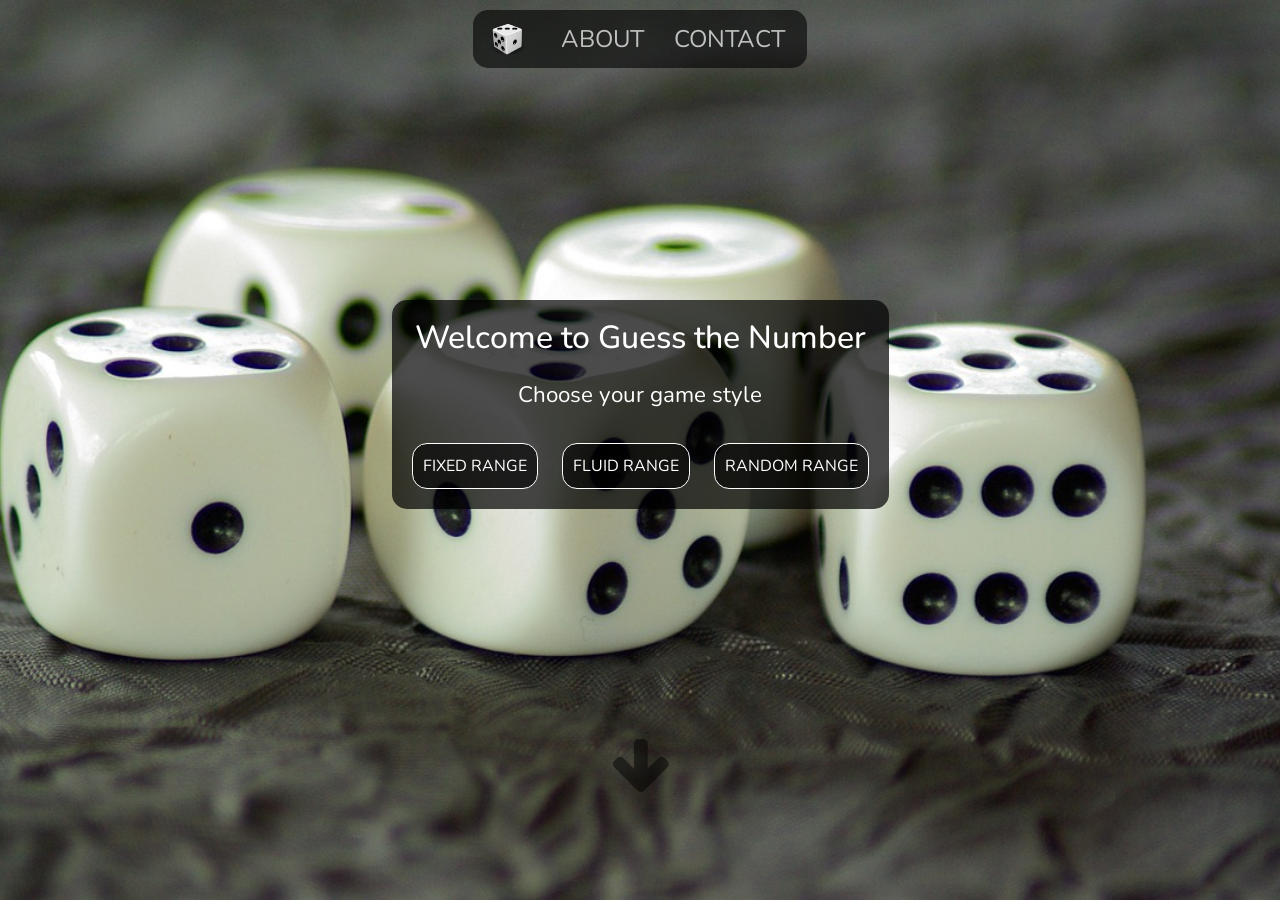
==== index.html @ 08b7dff5 "updates" ====
<!DOCTYPE html>
<html lang="en">
  <head>
    <meta charset='utf-8'>
    <meta name="viewport" content="width=device-width, initial-scale=1, shrink-to-fit=no">
    <meta http-equiv="x-ua-compatible" content="ie=edge">
    <meta name="author" content="Håkan K Arnoldson">
    <!--
    LinkedIn https://www.linkedin.com/in/arnoldson
    GitHub https://github.com/hkarn/
    This is an assignment for the first course in javascript at my front-end developer program.
    I remade the program at the end of the course, about half a semester into the program to show some new skills.
    -->

    <title>The Number Guessing Game</title>

    <link rel="stylesheet" href="plugins/bootstrap-4.0.0-alpha.5-dist/css/bootstrap.min.css">
    <link rel="stylesheet" href="plugins/font-awesome-4.7.0/css/font-awesome.min.css">
    <!-- <link rel="stylesheet" href="plugins//tether-1.3.3/css/tether.min.css"> -->
    <link rel="stylesheet" href="css/main.css">
  </head>
  <body>
    <script src="plugins/jquery-3.1.1/js/jquery-3.1.1.min.js"></script>
    <script src="plugins/tether-1.3.3/js/tether.min.js"></script>
    <script src="plugins/bootstrap-4.0.0-alpha.5-dist/js/bootstrap.min.js"></script>
    <script src="js/main.js"></script>
    <script src="js/guess.js"></script>


    <section id="cover-section" class="text-center">
      <div class="text-center">
        <nav class="navbar navbar-dark">
          <button class="navbar-toggler hidden-md-up" type="button" data-toggle="collapse" data-target="#navbarResponsive" aria-controls="navbarResponsive" aria-expanded="false" aria-label="Toggle navigation"></button>
          <div class="collapse navbar-toggleable-sm" id="navbarResponsive">
            <figure class="navbar-brand">
              <img src="img/pixabayCC0/dice-1294902.svg" alt="Logo">
            </figure>
            <ul class="nav navbar-nav">
              <li class="nav-item" id="navbar-results">
                <a class="nav-link" id="nav-result" href="#results-section">Results</a>
              </li>
              <li class="nav-item">
                <a class="nav-link wake-content" href="#about-section">About</a>
              </li>
              <li class="nav-item">
                <a class="nav-link wake-content" href="#main-footer">Contact</a>
              </li>
            </ul>

          </div>

        </nav>
      </div>
      <div class="cover-separator"></div>
      <div id="game-wrapper" class="text-center">
        <h1>Welcome to Guess the Number</h1>
        <p>Choose your game style</p>
        <button>Fixed range</button>
        <button>Fluid range</button>
        <button>Random range</button>
      </div>
      <div class="cover-separator"></div>
      <div class="text-center">
        <a href="#about-section" class="wake-content">
          <i class="fa fa-arrow-down fa-4x" id="cover-arrow-down" aria-hidden="true"></i>
        </a>
      </div>
    </section>
    <section id="results-section">
      <h1>Results</h1>
      <p>
        Lorem ipsum dolor sit amet, consectetur adipiscing elit. Phasellus nec magna vel erat posuere vehicula. Integer metus tellus, venenatis non nunc id, rutrum finibus tortor. Phasellus sagittis neque quis sapien vehicula consequat. Praesent consequat non massa sit amet ornare. Nulla scelerisque rutrum sodales. Morbi porttitor tincidunt dui et lacinia. In id urna ac magna eleifend maximus eu a elit.

Pellentesque habitant morbi tristique senectus et netus et malesuada fames ac turpis egestas. Donec metus lectus, iaculis in orci ut, malesuada dapibus nulla. Nullam gravida diam ipsum, a convallis nunc vestibulum quis. Duis at accumsan ante, sit amet sodales elit. Cum sociis natoque penatibus et magnis dis parturient montes, nascetur ridiculus mus. Sed ut lorem mi. Fusce ut augue sodales, commodo ex in, vulputate ipsum. In hac habitasse platea dictumst. Proin convallis sodales mauris ut elementum. Praesent in posuere purus. Maecenas vitae arcu eu velit condimentum finibus. Proin maximus, justo eget pellentesque aliquam, magna risus sollicitudin sem, quis maximus magna erat ut velit. Vivamus ut lacinia sapien.
      </p>
    </section>
    <section id="about-section">
      <h1>About</h1>
      <p>
        Lorem ipsum dolor sit amet, consectetur adipiscing elit. Phasellus nec magna vel erat posuere vehicula. Integer metus tellus, venenatis non nunc id, rutrum finibus tortor. Phasellus sagittis neque quis sapien vehicula consequat. Praesent consequat non massa sit amet ornare. Nulla scelerisque rutrum sodales. Morbi porttitor tincidunt dui et lacinia. In id urna ac magna eleifend maximus eu a elit.

Pellentesque habitant morbi tristique senectus et netus et malesuada fames ac turpis egestas. Donec metus lectus, iaculis in orci ut, malesuada dapibus nulla. Nullam gravida diam ipsum, a convallis nunc vestibulum quis. Duis at accumsan ante, sit amet sodales elit. Cum sociis natoque penatibus et magnis dis parturient montes, nascetur ridiculus mus. Sed ut lorem mi. Fusce ut augue sodales, commodo ex in, vulputate ipsum. In hac habitasse platea dictumst. Proin convallis sodales mauris ut elementum. Praesent in posuere purus. Maecenas vitae arcu eu velit condimentum finibus. Proin maximus, justo eget pellentesque aliquam, magna risus sollicitudin sem, quis maximus magna erat ut velit. Vivamus ut lacinia sapien.
      </p>
    </section>
    <footer id="main-footer">
      <h1>Footer</h1>
    </footer>
  </body>
</html>
---- css/main.css ----
@import url('https://fonts.googleapis.com/css?family=Nunito');

html {
  height: 100%;
}

body {
  height: 100%;
  font-family: 'Nunito', sans-serif;
}

.text-center {
  text-align: center;
}

/** Background */
#cover-section {
  background: #696969 url("../img/pixabayCC0/of-1078412_1280.jpg") no-repeat 50% 40%;;
  background-size: cover;
  height: 100%;
  width: 100%;
  overflow-y: hidden;
  min-height: 420px;
}

/** Navbar */

.navbar {
  display: inline-block;
  background-color: rgba(0, 0, 0, 0.6);
  margin-top: 10px;
  padding: 9px 15px;
  white-space: nowrap;
  border-radius: 15px;
}

.navbar-brand {
  padding: 0;
  margin: 0 10px 0 0;

}

.navbar-brand img {
  width: auto;
  height: 36px;
  padding:2px;
  position: relative;
  top: 3px;
}

.navbar-nav {
  display: inline;

}

.navbar-dark .navbar-nav .nav-link {
  text-transform: uppercase;
  color: rgb(192,192,192);
  font-size: 24px;
  padding:2px;
  margin: 0 5px;
}

.navbar-dark .navbar-nav .nav-link:hover {
  color: rgb(255,255,255);
  transform: scale(1.3);
  transition: all .4s ease-in-out;

}

#cover-arrow-down {
  color: rgba(0,0,0,0.5);
}

#cover-arrow-down:hover {
  color: rgba(255,255,255,0.8);
  transform: scale(1.4);
  transition: all .4s ease-in-out;
}

/** Game */
.cover-separator {
  height: 25%;
}

.cover-separator:after {
    content: '.';
    visibility: hidden;
}

#game-wrapper {


}

#game-wrapper {
  display: inline-block;
  background-color: rgba(0,0,0,0.7);
  border-radius: 15px;
  padding: 10px;
}

#game-wrapper h1 {
  color: #fff;
  padding: 10px;
  font-size: 2em;

}

#game-wrapper p {
  color: #fff;
  padding: 5px;
  font-size: 1.4em;
}

#game-wrapper button {
  background-color: rgba(0,0,0,0.6);
  text-transform: uppercase;
  color: #fff;
  border: #fff solid 1px;
  border-radius: 15px;
  padding: 10px;
  margin: 10px;
}

#game-wrapper button:hover {
  background-color: #fff;
  color: #000;
  border: #000 solid 1px;
  transform: scale(1.2);
  transition: all .4s ease-in-out;
}

/** Hidden on load */
#nav-result {
  display: none;
  transform: translateY(-200%);
  -webkit-transform: translateY(-200%);
}

#results-section {
  display: none;
  color: #000;
  padding: 10px;
  transform: translateY(-500%);
  -webkit-transform: translateY(-500%);
}

#about-section {
  display: none;
  color: #000;
  padding: 10px;
  transform: translateY(-800%);
  -webkit-transform: translateY(-800%);
}

#main-footer {
  display: none;
  color: rgba(255,255,255,0.9);
  background-color: rgba(0,0,0,0.8);
  padding: 10px;
  transform: translateY(-2500%);
  -webkit-transform: translateY(-2500%);
}

/** Animations */
@keyframes slide-in {
    100% { transform: translateY(0%); }
}

@-webkit-keyframes slide-in {
    100% { -webkit-transform: translateY(0%); }
}
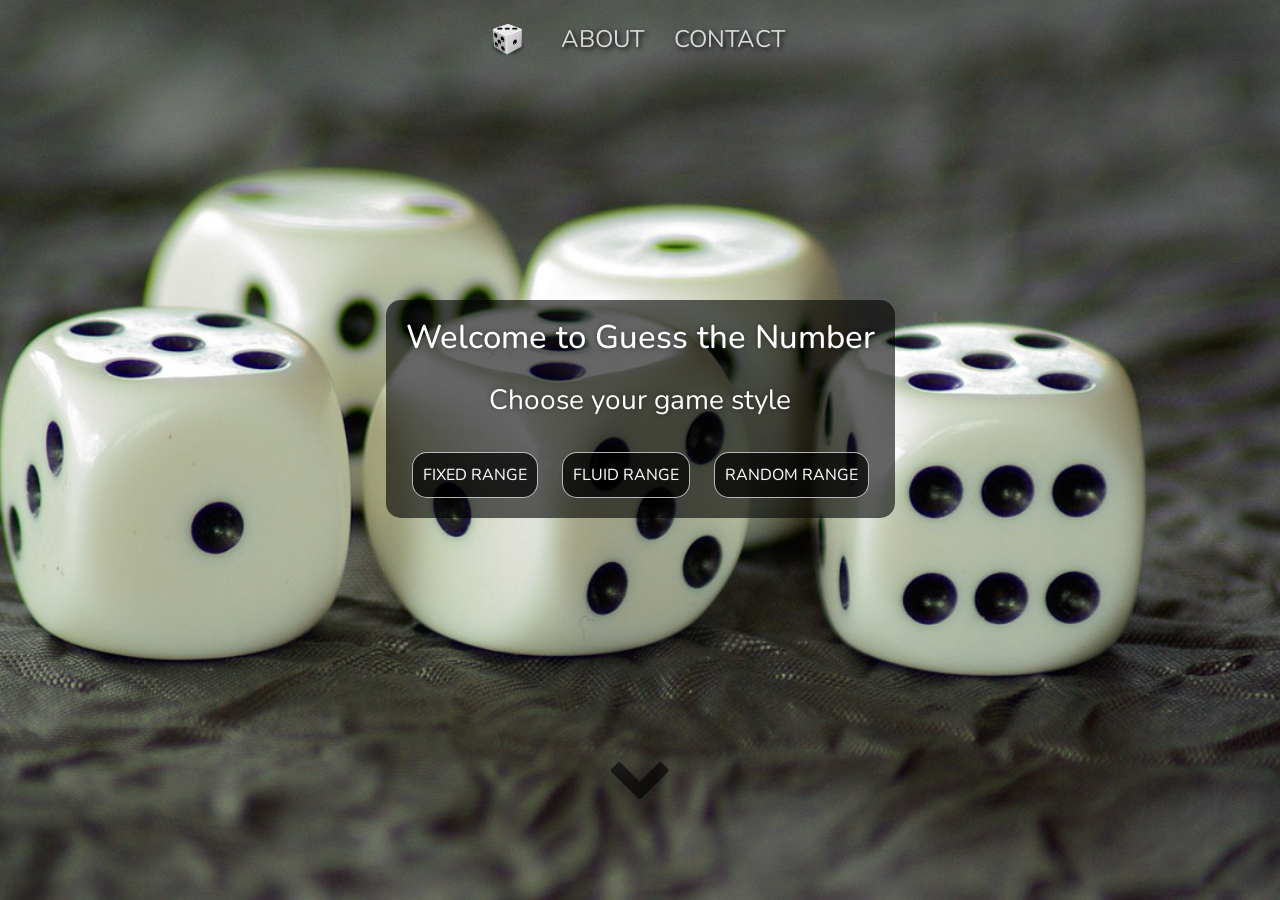
==== commit fb8233a2: "scroll-down" ====
--- a/index.html
+++ b/index.html
@@ -62,7 +62,7 @@
       <div class="cover-separator"></div>
       <div class="text-center">
         <a href="#about-section" class="wake-content">
-          <i class="fa fa-arrow-down fa-4x" id="cover-arrow-down" aria-hidden="true"></i>
+          <i class="fa fa-chevron-down fa-4x" id="cover-arrow-down" aria-hidden="true"></i>
         </a>
       </div>
     </section>
--- a/css/main.css
+++ b/css/main.css
@@ -7,6 +7,7 @@
 body {
   height: 100%;
   font-family: 'Nunito', sans-serif;
+
 }
 
 .text-center {
@@ -27,11 +28,12 @@
 
 .navbar {
   display: inline-block;
-  background-color: rgba(0, 0, 0, 0.6);
+  background-color: rgba(0, 0, 0, 0.0);
   margin-top: 10px;
   padding: 9px 15px;
   white-space: nowrap;
   border-radius: 15px;
+
 }
 
 .navbar-brand {
@@ -55,25 +57,26 @@
 
 .navbar-dark .navbar-nav .nav-link {
   text-transform: uppercase;
-  color: rgb(192,192,192);
+  color: rgb(215,215,215);
+  text-shadow: 2px 2px 5px rgba(0,0,0,0.9);
   font-size: 24px;
   padding:2px;
   margin: 0 5px;
 }
 
-.navbar-dark .navbar-nav .nav-link:hover {
+.navbar-dark .navbar-nav .nav-link:hover,
+#nav-result:hover {
   color: rgb(255,255,255);
   transform: scale(1.3);
   transition: all .4s ease-in-out;
-
 }
 
 #cover-arrow-down {
-  color: rgba(0,0,0,0.5);
+  color: rgba(0,0,0,0.6);
 }
 
 #cover-arrow-down:hover {
-  color: rgba(255,255,255,0.8);
+  color: rgba(255,255,255,0.6);
   transform: scale(1.4);
   transition: all .4s ease-in-out;
 }
@@ -95,47 +98,50 @@
 
 #game-wrapper {
   display: inline-block;
-  background-color: rgba(0,0,0,0.7);
+  background-color: rgba(0,0,0,0.6);
   border-radius: 15px;
   padding: 10px;
 }
 
 #game-wrapper h1 {
-  color: #fff;
+  color: rgb(255,255,255);
   padding: 10px;
-  font-size: 2em;
-
+  font-size: 2.05em;
+  text-shadow: 0px 0px 5px rgba(0,0,0,0.4);
 }
 
 #game-wrapper p {
-  color: #fff;
+  color: rgb(255,255,255);
   padding: 5px;
-  font-size: 1.4em;
+  font-size: 1.75em;
+  text-shadow: 0px 0px 5px rgba(0,0,0,0.4);
 }
 
 #game-wrapper button {
-  background-color: rgba(0,0,0,0.6);
+  background-color: rgba(0,0,0,0.7);
   text-transform: uppercase;
   color: #fff;
-  border: #fff solid 1px;
+  border: rgba(255,255,255,0.7) solid 1px;
   border-radius: 15px;
   padding: 10px;
   margin: 10px;
+  text-shadow: 0px 0px 2px rgba(255,255,255,0.1);
+  text-rendering: optimizeLegibility !important;
+  -webkit-font-smoothing: antialiased !important;
 }
 
 #game-wrapper button:hover {
-  background-color: #fff;
+  background-color: rgba(255,255,255,0.7);
   color: #000;
-  border: #000 solid 1px;
+  border: rgba(0,0,0,0.7) solid 1px;
   transform: scale(1.2);
+  text-shadow: 0px 0px 2px rgba(0,0,0,0.1);
   transition: all .4s ease-in-out;
 }
 
 /** Hidden on load */
 #nav-result {
   display: none;
-  transform: translateY(-200%);
-  -webkit-transform: translateY(-200%);
 }
 
 #results-section {
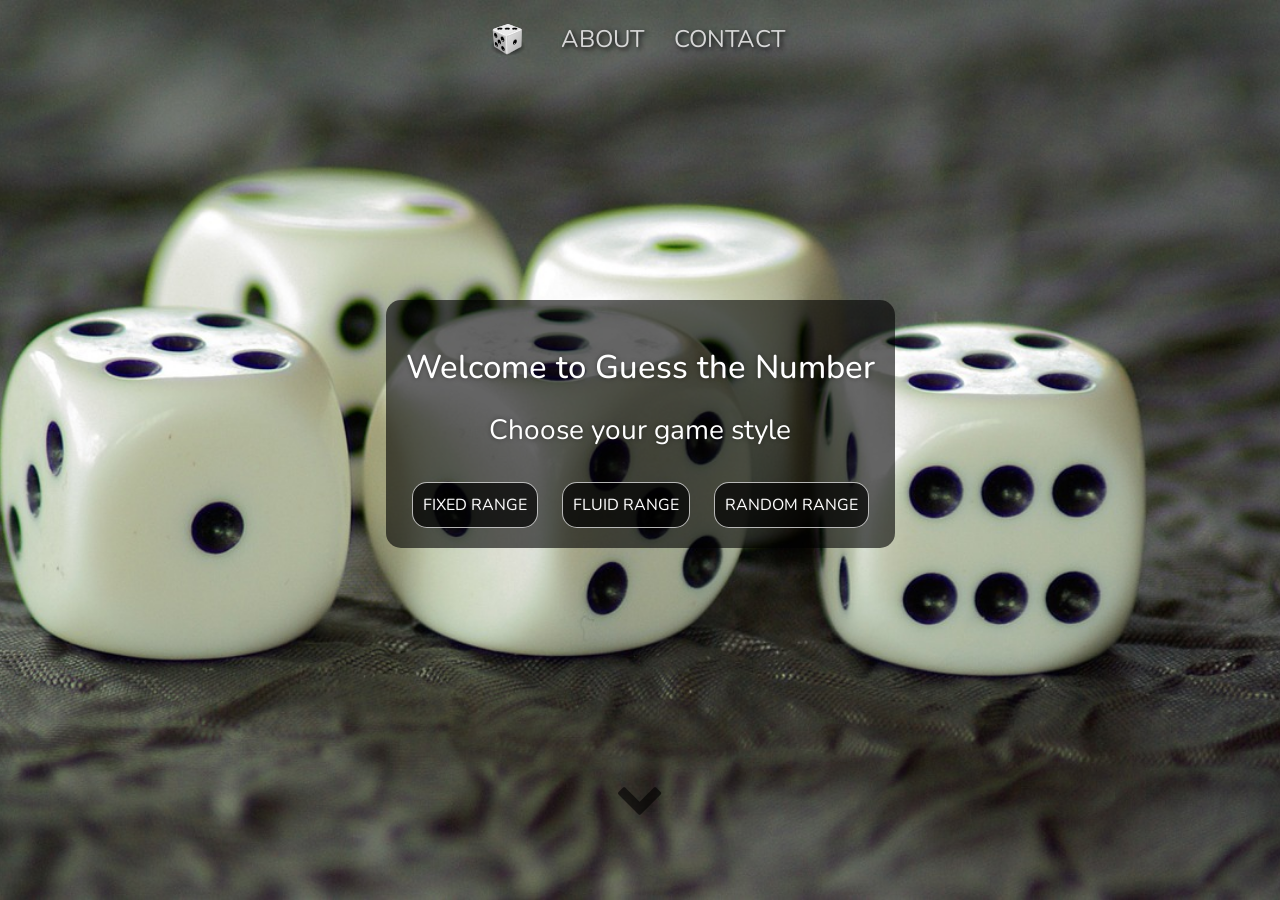
==== commit 7d2da31c: "scoll works" ====
--- a/index.html
+++ b/index.html
@@ -62,7 +62,7 @@
       <div class="cover-separator"></div>
       <div class="text-center">
         <a href="#about-section" class="wake-content">
-          <i class="fa fa-chevron-down fa-4x" id="cover-arrow-down" aria-hidden="true"></i>
+          <i class="fa fa-chevron-down fa-3x" id="cover-arrow-down" aria-hidden="true"></i>
         </a>
       </div>
     </section>
@@ -73,17 +73,49 @@
 
 Pellentesque habitant morbi tristique senectus et netus et malesuada fames ac turpis egestas. Donec metus lectus, iaculis in orci ut, malesuada dapibus nulla. Nullam gravida diam ipsum, a convallis nunc vestibulum quis. Duis at accumsan ante, sit amet sodales elit. Cum sociis natoque penatibus et magnis dis parturient montes, nascetur ridiculus mus. Sed ut lorem mi. Fusce ut augue sodales, commodo ex in, vulputate ipsum. In hac habitasse platea dictumst. Proin convallis sodales mauris ut elementum. Praesent in posuere purus. Maecenas vitae arcu eu velit condimentum finibus. Proin maximus, justo eget pellentesque aliquam, magna risus sollicitudin sem, quis maximus magna erat ut velit. Vivamus ut lacinia sapien.
       </p>
+      <hr />
     </section>
     <section id="about-section">
-      <h1>About</h1>
+      <h1>Game types</h1>
+      <div>
+        <h2 class="inline">Fixed range</h2>
+        <span>- This game mode lets you set a number interval to guess in at the beginning that is then kept for as long as you want to play.</span>
+      </div>
+      <div>
+        <h2 class="inline">Fluid range</h2>
+        <span>- This game mode lets you change the number interval to guess in before every guess.</span>
+      </div>
+      <div>
+        <h2 class="inline">Random range</h2>
+        <span>- This game mode give you a random interval you number can be inside for every guess.</span>
+      </div>
+
+      <h1>About this project</h1>
       <p>
-        Lorem ipsum dolor sit amet, consectetur adipiscing elit. Phasellus nec magna vel erat posuere vehicula. Integer metus tellus, venenatis non nunc id, rutrum finibus tortor. Phasellus sagittis neque quis sapien vehicula consequat. Praesent consequat non massa sit amet ornare. Nulla scelerisque rutrum sodales. Morbi porttitor tincidunt dui et lacinia. In id urna ac magna eleifend maximus eu a elit.
-
-Pellentesque habitant morbi tristique senectus et netus et malesuada fames ac turpis egestas. Donec metus lectus, iaculis in orci ut, malesuada dapibus nulla. Nullam gravida diam ipsum, a convallis nunc vestibulum quis. Duis at accumsan ante, sit amet sodales elit. Cum sociis natoque penatibus et magnis dis parturient montes, nascetur ridiculus mus. Sed ut lorem mi. Fusce ut augue sodales, commodo ex in, vulputate ipsum. In hac habitasse platea dictumst. Proin convallis sodales mauris ut elementum. Praesent in posuere purus. Maecenas vitae arcu eu velit condimentum finibus. Proin maximus, justo eget pellentesque aliquam, magna risus sollicitudin sem, quis maximus magna erat ut velit. Vivamus ut lacinia sapien.
+        This was initially a small assignment in my first course at the JavaScript developer front-end program at Lernia YH.
+        The first assignment was done with alert boxes and you can still find it as the first release on <a href="https://github.com/hkarn/Guess_the_Number_Game-YHJUST16/releases/tag/1.0.0">Github</a>.
+        I decided to use the project to get some more practice in CSS and design by giving it a proper home here.
+        This was also meant to give me some idea for creating my portfolio website.
       </p>
     </section>
-    <footer id="main-footer">
-      <h1>Footer</h1>
+    <footer id="main-footer" class="text-center">
+      <p class="footer-social">
+        <a href="https://arnoldson.online/" data-toggle="tooltip" title="Portfolio">
+          <i class="fa fa-folder-open fa-2x" aria-hidden="true"></i>
+        </a>
+        <a href="https://github.com/hkarn/Guess_the_Number_Game-YHJUST16" data-toggle="tooltip" title="Github">
+          <i class="fa fa-github-square fa-2x" aria-hidden="true"></i>
+        </a>
+        <a href="https://www.linkedin.com/in/arnoldson" data-toggle="tooltip" title="LinkedIn">
+          <i class="fa fa-linkedin-square fa-2x" aria-hidden="true"></i>
+        </a>
+      </p>
+      <p class="footer-cc-note">
+        <a href="https://creativecommons.org/licenses/by-sa/4.0/">
+          <i class="fa fa-creative-commons" aria-hidden="true"></i>
+        </a>
+        Håkan Arnoldson
+      </p>
     </footer>
   </body>
 </html>
--- a/css/main.css
+++ b/css/main.css
@@ -13,6 +13,20 @@
 .text-center {
   text-align: center;
 }
+
+.inline {
+  display: inline;
+}
+
+h1 {
+  font-size: 1.9em;
+  margin-top: 30px;
+}
+
+h2 {
+  font-size: 1.2em;
+}
+
 
 /** Background */
 #cover-section {
@@ -139,23 +153,80 @@
   transition: all .4s ease-in-out;
 }
 
+
+
+#results-section a,
+#about-section a,
+#results-section a:visited,
+#about-section a:visited,
+#results-section a:active,
+#about-section a:active
+ {
+  color: rgb(80,80,80);
+  text-decoration: none;
+}
+
+#results-section a:hover,
+#about-section a:hover
+ {
+  color: rgb(0,0,0);
+  text-decoration: underline;
+}
+
+/* Footer */
+
+.footer-social {
+  margin: 0;
+  padding-top: 5px;
+  font-size: 1.08em;
+}
+
+.footer-social a {
+  margin: 0 3%;
+}
+
+.footer-cc-note {
+  margin: 0;
+  position: absolute;
+  bottom: 5px;
+  right: 5px;
+  padding-top: 8px;
+  font-size: 0.65em;
+}
+
+#main-footer a,
+#main-footer i,
+#main-footer a:visited,
+#main-footer a:active {
+  color: rgb(215,215,215);
+  text-decoration: none;
+}
+
+#main-footer i:hover {
+  color: #fff;
+  transform: scale(1.4);
+  transition: all .4s ease-in-out;
+}
+
 /** Hidden on load */
 #nav-result {
   display: none;
 }
 
 #results-section {
+  line-height: 2.1;
   display: none;
   color: #000;
-  padding: 10px;
+  padding: 20px;
   transform: translateY(-500%);
   -webkit-transform: translateY(-500%);
 }
 
 #about-section {
+  line-height: 2.1;
   display: none;
   color: #000;
-  padding: 10px;
+  padding: 20px;
   transform: translateY(-800%);
   -webkit-transform: translateY(-800%);
 }
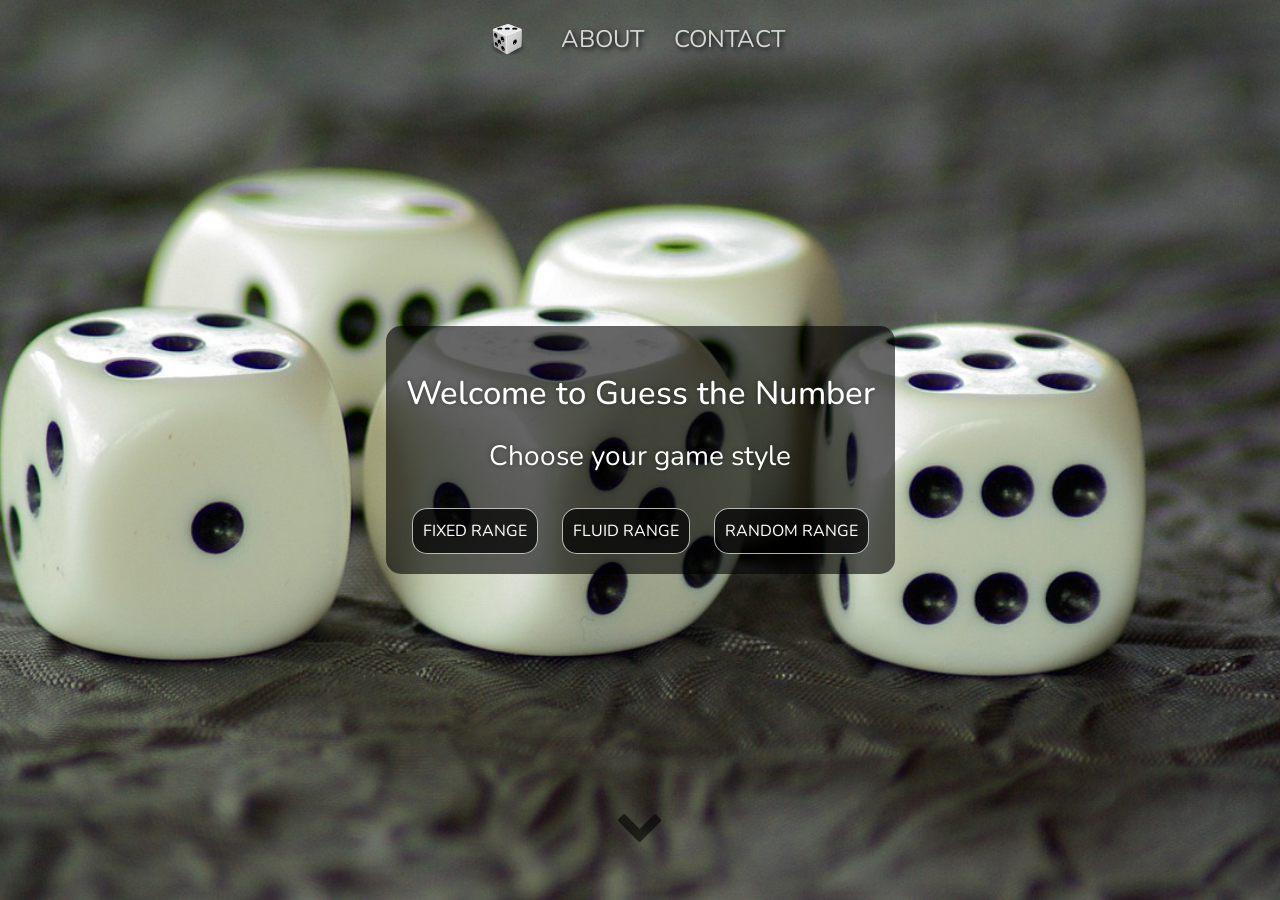
==== commit 4225282b: "commit" ====
--- a/index.html
+++ b/index.html
@@ -28,7 +28,7 @@
 
 
     <section id="cover-section" class="text-center">
-      <div class="text-center">
+      <div class="text-center nav-container">
         <nav class="navbar navbar-dark">
           <button class="navbar-toggler hidden-md-up" type="button" data-toggle="collapse" data-target="#navbarResponsive" aria-controls="navbarResponsive" aria-expanded="false" aria-label="Toggle navigation"></button>
           <div class="collapse navbar-toggleable-sm" id="navbarResponsive">
@@ -51,16 +51,16 @@
 
         </nav>
       </div>
-      <div class="cover-separator"></div>
-      <div id="game-wrapper" class="text-center">
+      <section id="game-section" class="text-center">
+      <div id="game-wrapper">
         <h1>Welcome to Guess the Number</h1>
         <p>Choose your game style</p>
         <button>Fixed range</button>
         <button>Fluid range</button>
         <button>Random range</button>
       </div>
-      <div class="cover-separator"></div>
-      <div class="text-center">
+      </section>
+      <div class="text-center" id="cover-arrow-wraper">
         <a href="#about-section" class="wake-content">
           <i class="fa fa-chevron-down fa-3x" id="cover-arrow-down" aria-hidden="true"></i>
         </a>
@@ -73,21 +73,17 @@
 
 Pellentesque habitant morbi tristique senectus et netus et malesuada fames ac turpis egestas. Donec metus lectus, iaculis in orci ut, malesuada dapibus nulla. Nullam gravida diam ipsum, a convallis nunc vestibulum quis. Duis at accumsan ante, sit amet sodales elit. Cum sociis natoque penatibus et magnis dis parturient montes, nascetur ridiculus mus. Sed ut lorem mi. Fusce ut augue sodales, commodo ex in, vulputate ipsum. In hac habitasse platea dictumst. Proin convallis sodales mauris ut elementum. Praesent in posuere purus. Maecenas vitae arcu eu velit condimentum finibus. Proin maximus, justo eget pellentesque aliquam, magna risus sollicitudin sem, quis maximus magna erat ut velit. Vivamus ut lacinia sapien.
       </p>
-      <hr />
     </section>
     <section id="about-section">
       <h1>Game types</h1>
-      <div>
-        <h2 class="inline">Fixed range</h2>
-        <span>- This game mode lets you set a number interval to guess in at the beginning that is then kept for as long as you want to play.</span>
+      <div class="indent-second-about">
+        <h2 class="abouth2">Fixed range</h2><span>This game mode lets you set a number interval to guess in at the beginning that is then kept for as long as you want to play.</span>
       </div>
-      <div>
-        <h2 class="inline">Fluid range</h2>
-        <span>- This game mode lets you change the number interval to guess in before every guess.</span>
+      <div class="indent-second-about">
+        <h2 class="abouth2">Fluid range</h2><span>This game mode lets you change the number interval to guess in before every guess.</span>
       </div>
-      <div>
-        <h2 class="inline">Random range</h2>
-        <span>- This game mode give you a random interval you number can be inside for every guess.</span>
+      <div class="indent-second-about">
+        <h2 class="abouth2">Random range</h2><span>This game mode give you a random interval you number can be inside for every guess.</span>
       </div>
 
       <h1>About this project</h1>
--- a/css/main.css
+++ b/css/main.css
@@ -14,17 +14,14 @@
   text-align: center;
 }
 
-.inline {
-  display: inline;
-}
-
 h1 {
-  font-size: 1.9em;
+  font-size: 1.52em;
   margin-top: 30px;
 }
 
 h2 {
-  font-size: 1.2em;
+  font-size: 1.05em;
+  font-weight: bold;
 }
 
 
@@ -35,11 +32,17 @@
   height: 100%;
   width: 100%;
   overflow-y: hidden;
-  min-height: 420px;
+  min-height: 500px;
 }
 
 /** Navbar */
 
+.nav-container{
+  position: absolute;
+  top: 0;
+  width: 100%;
+  z-index: 2;
+}
 .navbar {
   display: inline-block;
   background-color: rgba(0, 0, 0, 0.0);
@@ -50,6 +53,8 @@
 
 }
 
+
+
 .navbar-brand {
   padding: 0;
   margin: 0 10px 0 0;
@@ -96,18 +101,15 @@
 }
 
 /** Game */
-.cover-separator {
-  height: 25%;
-}
-
-.cover-separator:after {
-    content: '.';
-    visibility: hidden;
-}
-
-#game-wrapper {
-
-
+
+
+#game-section {
+  display: table;
+  width: 100%;
+  position: absolute;
+  margin: auto;
+  bottom: 0px; top: 0px;
+  z-index: 1;
 }
 
 #game-wrapper {
@@ -115,6 +117,27 @@
   background-color: rgba(0,0,0,0.6);
   border-radius: 15px;
   padding: 10px;
+}
+
+#cover-arrow-wraper {
+  width: 100%;
+  height: 50px;
+  position: absolute;
+  bottom: 50px;
+  margin: auto;
+}
+
+@media only screen and (max-height: 500px) {
+
+  #game-section {
+    top: 90px;
+    bottom: auto;
+  }
+
+  #cover-arrow-wraper {
+    display: none;
+    }
+
 }
 
 #game-wrapper h1 {
@@ -153,6 +176,16 @@
   transition: all .4s ease-in-out;
 }
 
+.abouth2 {
+  display: inline-block;
+  min-width: 142px;
+  margin-left: -142px;
+}
+
+.indent-second-about {
+  margin-left: 142px;
+  margin-top: 10px;
+}
 
 
 #results-section a,
@@ -214,21 +247,29 @@
 }
 
 #results-section {
+  margin:auto;
+  max-width: 900px;
   line-height: 2.1;
+  font-size: 1.185em;
   display: none;
   color: #000;
-  padding: 20px;
+  padding: 30px 50px;
   transform: translateY(-500%);
   -webkit-transform: translateY(-500%);
+  text-align: justify;
 }
 
 #about-section {
+  margin:auto;
+  max-width: 900px;
   line-height: 2.1;
+  font-size: 1.185em;
   display: none;
   color: #000;
-  padding: 20px;
+  padding: 30px 50px;
   transform: translateY(-800%);
   -webkit-transform: translateY(-800%);
+  text-align: justify;
 }
 
 #main-footer {
@@ -240,6 +281,59 @@
   -webkit-transform: translateY(-2500%);
 }
 
+@media only screen and (max-width: 768px) {
+
+  .nav-container{
+    position: absolute;
+    top: 0;
+    width: 100%;
+    text-align: left;
+  }
+
+  .navbar {
+    background-color: rgba(0, 0, 0, 0.95);
+    float: right;
+    margin-right: 20px;
+    max-width: 205px;
+    border: rgba(255, 255, 255, 0.9) solid 1px;
+  }
+
+  .navbar-toggler {
+    float: right;
+    clear: none;
+  }
+
+  .nav-item {
+    margin-right: 50px;
+  }
+
+  .navbar-brand {
+    display: none !important;
+  }
+
+  #game-wrapper button {
+    display: block;
+    margin: 10px auto;
+  }
+
+  .indent-second-about {
+    margin-left: 0;
+  }
+
+  .indent-second-about h2{
+    margin-left: 0;
+    margin-right: 10px;
+    display: inline;
+    min-width: 0;
+  }
+
+  #results-section,
+  #about-section {
+    line-height: 1.7;
+  }
+
+}
+
 /** Animations */
 @keyframes slide-in {
     100% { transform: translateY(0%); }
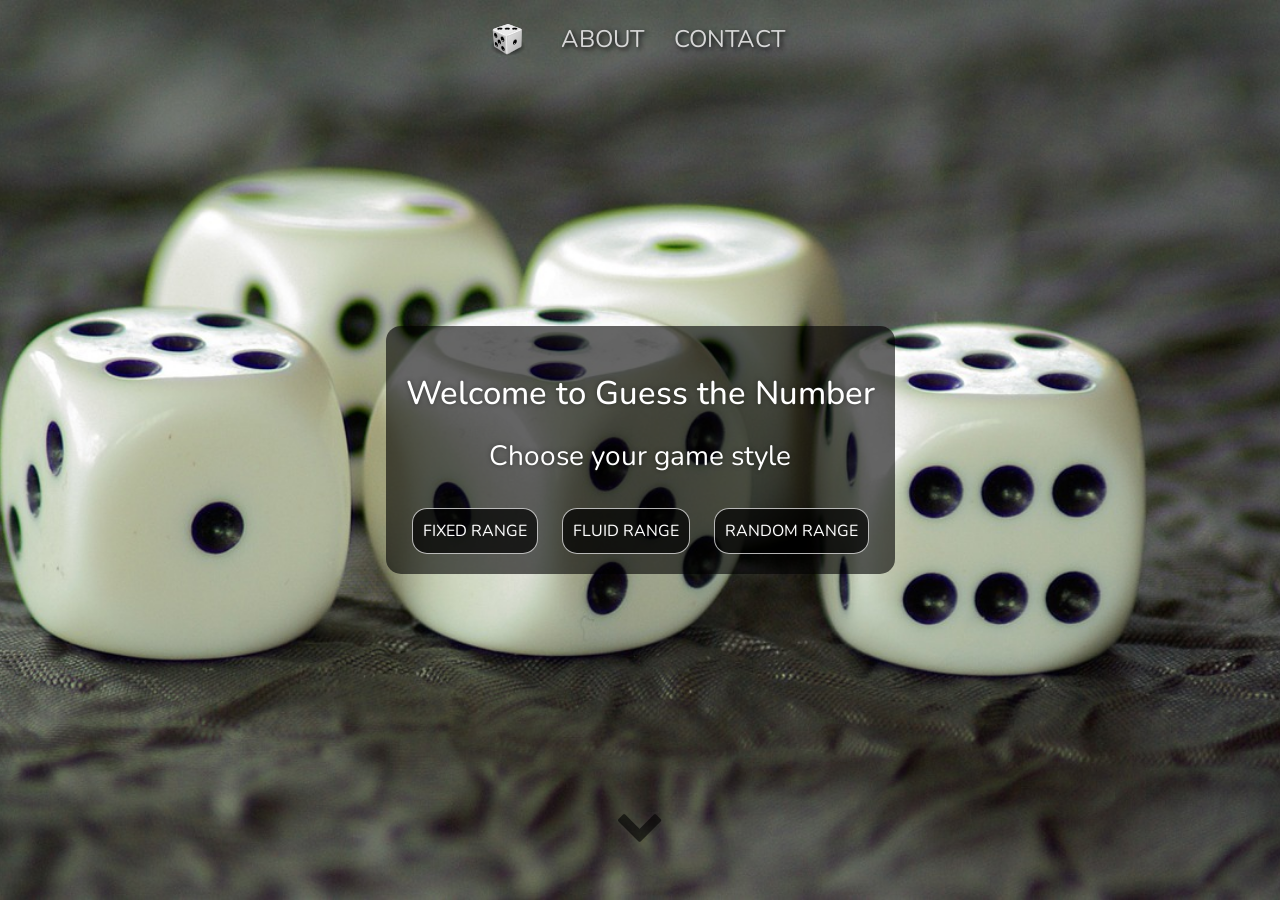
==== commit f04c21a0: "Localization of LinkedIn link added" ====
--- a/index.html
+++ b/index.html
@@ -17,7 +17,7 @@
     <link rel="stylesheet" href="plugins/bootstrap-4.0.0-alpha.5-dist/css/bootstrap.min.css">
     <link rel="stylesheet" href="plugins/font-awesome-4.7.0/css/font-awesome.min.css">
     <!-- <link rel="stylesheet" href="plugins//tether-1.3.3/css/tether.min.css"> -->
-    <link rel="stylesheet" href="css/main.css">
+    <link rel="stylesheet" href="css/main.min.css">
   </head>
   <body>
     <script src="plugins/jquery-3.1.1/js/jquery-3.1.1.min.js"></script>
@@ -71,7 +71,7 @@
       <p>
         Lorem ipsum dolor sit amet, consectetur adipiscing elit. Phasellus nec magna vel erat posuere vehicula. Integer metus tellus, venenatis non nunc id, rutrum finibus tortor. Phasellus sagittis neque quis sapien vehicula consequat. Praesent consequat non massa sit amet ornare. Nulla scelerisque rutrum sodales. Morbi porttitor tincidunt dui et lacinia. In id urna ac magna eleifend maximus eu a elit.
 
-Pellentesque habitant morbi tristique senectus et netus et malesuada fames ac turpis egestas. Donec metus lectus, iaculis in orci ut, malesuada dapibus nulla. Nullam gravida diam ipsum, a convallis nunc vestibulum quis. Duis at accumsan ante, sit amet sodales elit. Cum sociis natoque penatibus et magnis dis parturient montes, nascetur ridiculus mus. Sed ut lorem mi. Fusce ut augue sodales, commodo ex in, vulputate ipsum. In hac habitasse platea dictumst. Proin convallis sodales mauris ut elementum. Praesent in posuere purus. Maecenas vitae arcu eu velit condimentum finibus. Proin maximus, justo eget pellentesque aliquam, magna risus sollicitudin sem, quis maximus magna erat ut velit. Vivamus ut lacinia sapien.
+Pellentesque habitant morbi dstristique senectus et netus et malesuada fames ac turpis egestas. Donec metus lectus, iaculis in orci ut, malesuada dapibus nulla. Nullam gravida diam ipsum, a convallis nunc vestibulum quis. Duis at accumsan ante, sit amet sodales elit. Cum sociis natoque penatibus et magnis dis parturient montes, nascetur ridiculus mus. Sed ut lorem mi. Fusce ut augue sodales, commodo ex in, vulputate ipsum. In hac habitasse platea dictumst. Proin convallis sodales mauris ut elementum. Praesent in posuere purus. Maecenas vitae arcu eu velit condimentum finibus. Proin maximus, justo eget pellentesque aliquam, magna risus sollicitudin sem, quis maximus magna erat ut velit. Vivamus ut lacinia sapien.
       </p>
     </section>
     <section id="about-section">
@@ -83,7 +83,7 @@
         <h2 class="abouth2">Fluid range</h2><span>This game mode lets you change the number interval to guess in before every guess.</span>
       </div>
       <div class="indent-second-about">
-        <h2 class="abouth2">Random range</h2><span>This game mode give you a random interval you number can be inside for every guess.</span>
+        <h2 class="abouth2">Random range</h2><span>This game mode give you a random interval your number can be inside for every guess.</span>
       </div>
 
       <h1>About this project</h1>
@@ -102,7 +102,7 @@
         <a href="https://github.com/hkarn/Guess_the_Number_Game-YHJUST16" data-toggle="tooltip" title="Github">
           <i class="fa fa-github-square fa-2x" aria-hidden="true"></i>
         </a>
-        <a href="https://www.linkedin.com/in/arnoldson" data-toggle="tooltip" title="LinkedIn">
+        <a href="https://www.linkedin.com/in/arnoldson" data-toggle="tooltip" title="LinkedIn" id="linkedin-anchor">
           <i class="fa fa-linkedin-square fa-2x" aria-hidden="true"></i>
         </a>
       </p>
--- a/css/main.min.css
+++ b/css/main.min.css
@@ -0,0 +1 @@
+@import url("https://fonts.googleapis.com/css?family=Nunito");html{height:100%}body{height:100%;font-family:'Nunito', sans-serif}.text-center{text-align:center}h1{font-size:1.52em;margin-top:30px}h2{font-size:1.05em;font-weight:bold}#cover-section{background:dimgray url("../img/pixabayCC0/of-1078412_1280.jpg") no-repeat 50% 40%;background-size:cover;height:100%;width:100%;overflow-y:hidden;min-height:500px}.nav-container{position:absolute;top:0;width:100%;z-index:2}.navbar{display:inline-block;background-color:transparent;margin-top:10px;padding:9px 15px;white-space:nowrap;border-radius:15px}.navbar-brand{padding:0;margin:0 10px 0 0}.navbar-brand img{width:auto;height:36px;padding:2px;position:relative;top:3px}.navbar-nav{display:inline}.navbar-dark .navbar-nav .nav-link{text-transform:uppercase;color:#d7d7d7;text-shadow:2px 2px 5px rgba(0,0,0,0.9);font-size:24px;padding:2px;margin:0 5px}.navbar-dark .navbar-nav .nav-link:hover,#nav-result:hover{color:#fff;transform:scale(1.3);transition:all .4s ease-in-out}#cover-arrow-down{color:rgba(0,0,0,0.6)}#cover-arrow-down:hover{color:rgba(255,255,255,0.6);transform:scale(1.4);transition:all .4s ease-in-out}#game-section{position:relative;top:50%;-webkit-transform:translateY(-50%);-ms-transform:translateY(-50%);transform:translateY(-50%);width:100%;margin:auto;z-index:1}#game-wrapper{display:inline-block;background-color:rgba(0,0,0,0.6);border-radius:15px;padding:10px}#cover-arrow-wraper{width:100%;height:50px;position:absolute;bottom:50px;margin:auto}@media only screen and (max-height: 500px){#cover-arrow-wraper{display:none}}#game-wrapper{color:#fff;text-shadow:0px 0px 5px rgba(0,0,0,0.4)}#game-wrapper h1{padding:10px;font-size:2.05em}#game-wrapper p{padding:5px;font-size:1.75em}#game-wrapper button{background-color:rgba(0,0,0,0.7);text-transform:uppercase;color:#fff;border:rgba(255,255,255,0.7) solid 1px;border-radius:15px;padding:10px;margin:10px;text-shadow:0px 0px 2px rgba(255,255,255,0.1);text-rendering:optimizeLegibility !important;-webkit-font-smoothing:antialiased !important}#game-wrapper input{color:#000;border:#000 solid 1px;border-radius:15px;padding:10px;margin:10px;font-size:1.4em;width:85px;text-align:center}#game-wrapper button:hover{background-color:rgba(255,255,255,0.7);color:#000;border:rgba(0,0,0,0.7) solid 1px;transform:scale(1.2);text-shadow:0px 0px 2px rgba(0,0,0,0.1);transition:all .4s ease-in-out}.abouth2{display:inline-block;min-width:142px;margin-left:-142px}.indent-second-about{margin-left:142px;margin-top:10px}#results-section a,#about-section a,#results-section a:visited,#about-section a:visited,#results-section a:active,#about-section a:active{color:#505050;text-decoration:none}#results-section a:hover,#about-section a:hover{color:#000;text-decoration:underline}.footer-social{margin:0;padding-top:5px;font-size:1.08em}.footer-social a{margin:0 3%}.footer-cc-note{margin:0;position:absolute;bottom:5px;right:5px;padding-top:8px;font-size:0.65em}#main-footer a,#main-footer i,#main-footer a:visited,#main-footer a:active{color:#d7d7d7;text-decoration:none}#main-footer i:hover{color:#fff;transform:scale(1.4);transition:all .4s ease-in-out}#nav-result{display:none}#results-section{margin:auto;max-width:900px;line-height:2.1;font-size:1.185em;display:none;color:#000;padding:30px 50px;transform:translateY(-500%);-webkit-transform:translateY(-500%);text-align:justify}#about-section{margin:auto;max-width:900px;line-height:2.1;font-size:1.185em;display:none;color:#000;padding:30px 50px;transform:translateY(-800%);-webkit-transform:translateY(-800%);text-align:justify}#main-footer{display:none;color:rgba(255,255,255,0.9);background-color:rgba(0,0,0,0.8);padding:10px;transform:translateY(-2500%);-webkit-transform:translateY(-2500%)}@media only screen and (max-width: 768px){.nav-container{position:absolute;top:0;width:100%;text-align:left}.navbar{background-color:rgba(0,0,0,0.95);float:right;margin-right:20px;max-width:205px;border:rgba(255,255,255,0.9) solid 1px}.navbar-toggler{float:right;clear:none}.nav-item{margin-right:50px}.navbar-brand{display:none !important}#game-wrapper button{display:block;margin:10px auto}.indent-second-about{margin-left:0}.indent-second-about h2{margin-left:0;margin-right:10px;display:inline;min-width:0}#results-section,#about-section{line-height:1.7}}@keyframes slide-in{100%{transform:translateY(0%)}}@-webkit-keyframes slide-in{100%{-webkit-transform:translateY(0%)}}
